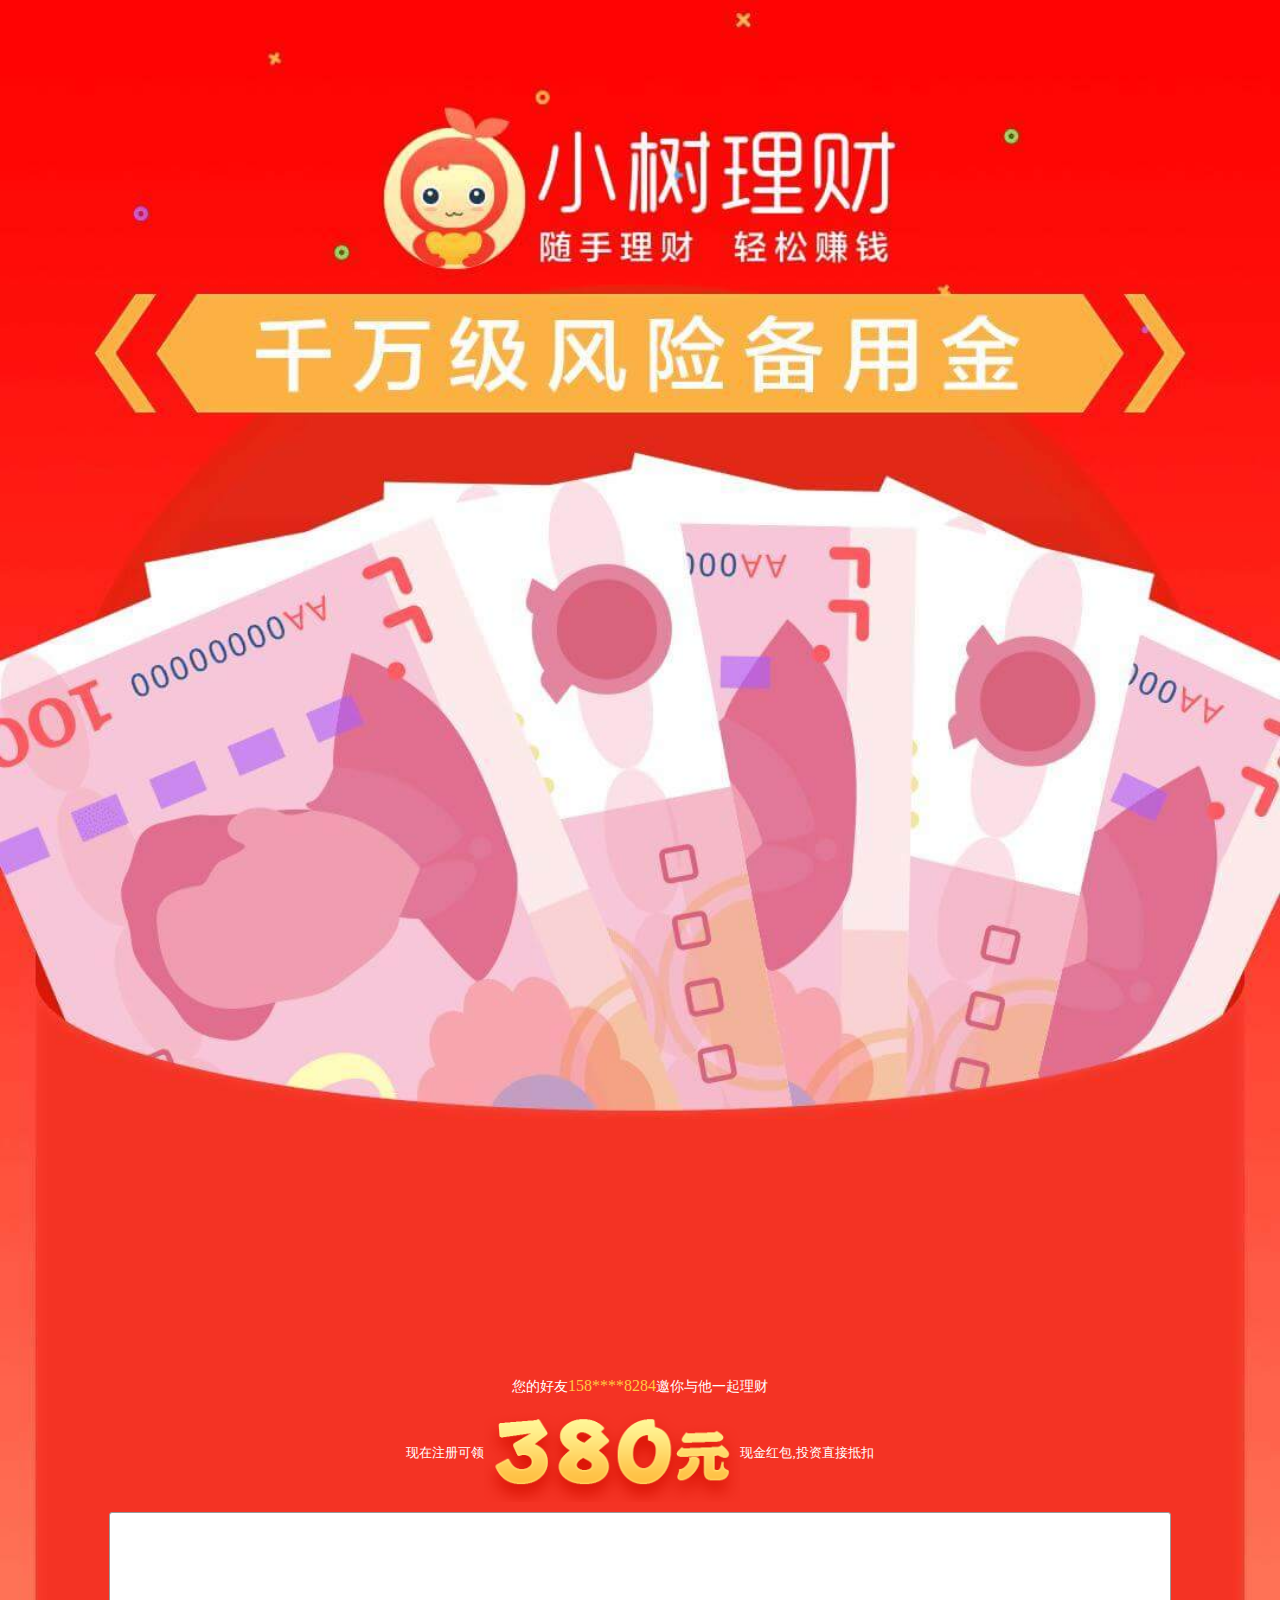
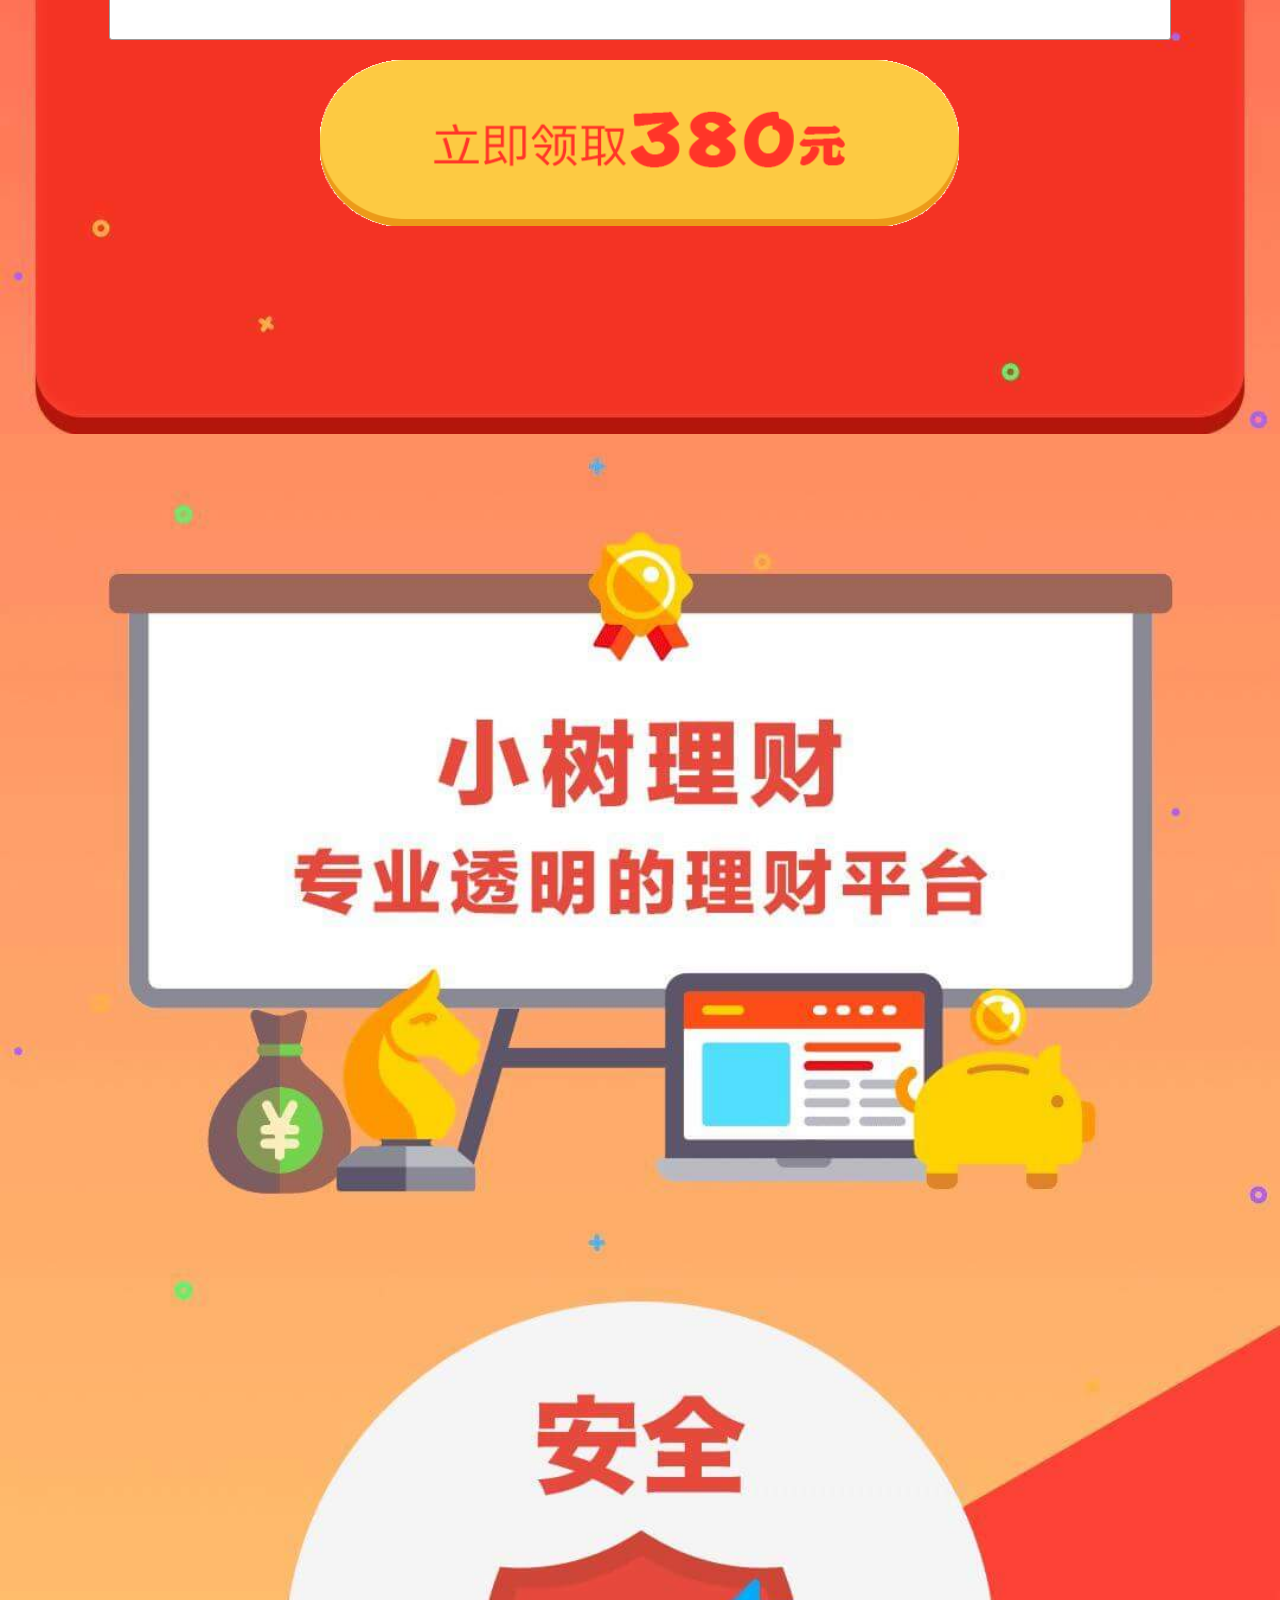
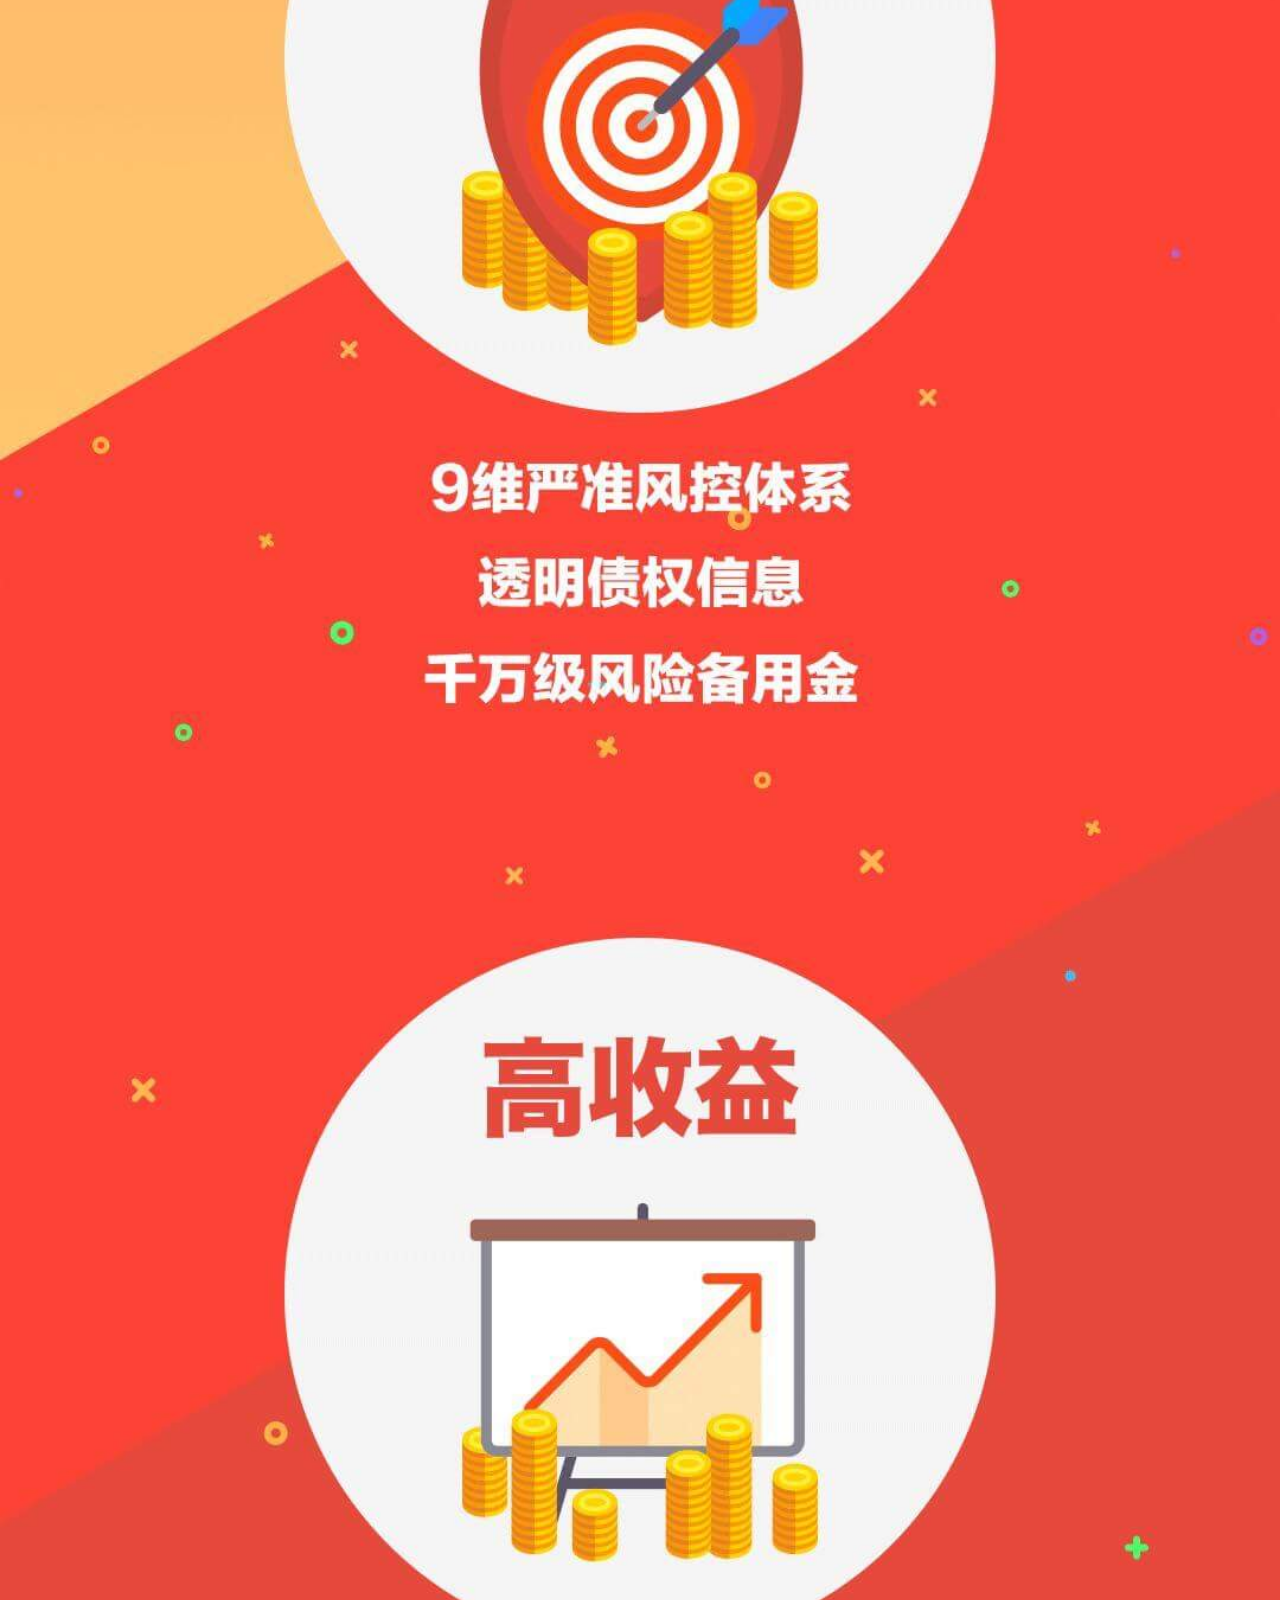
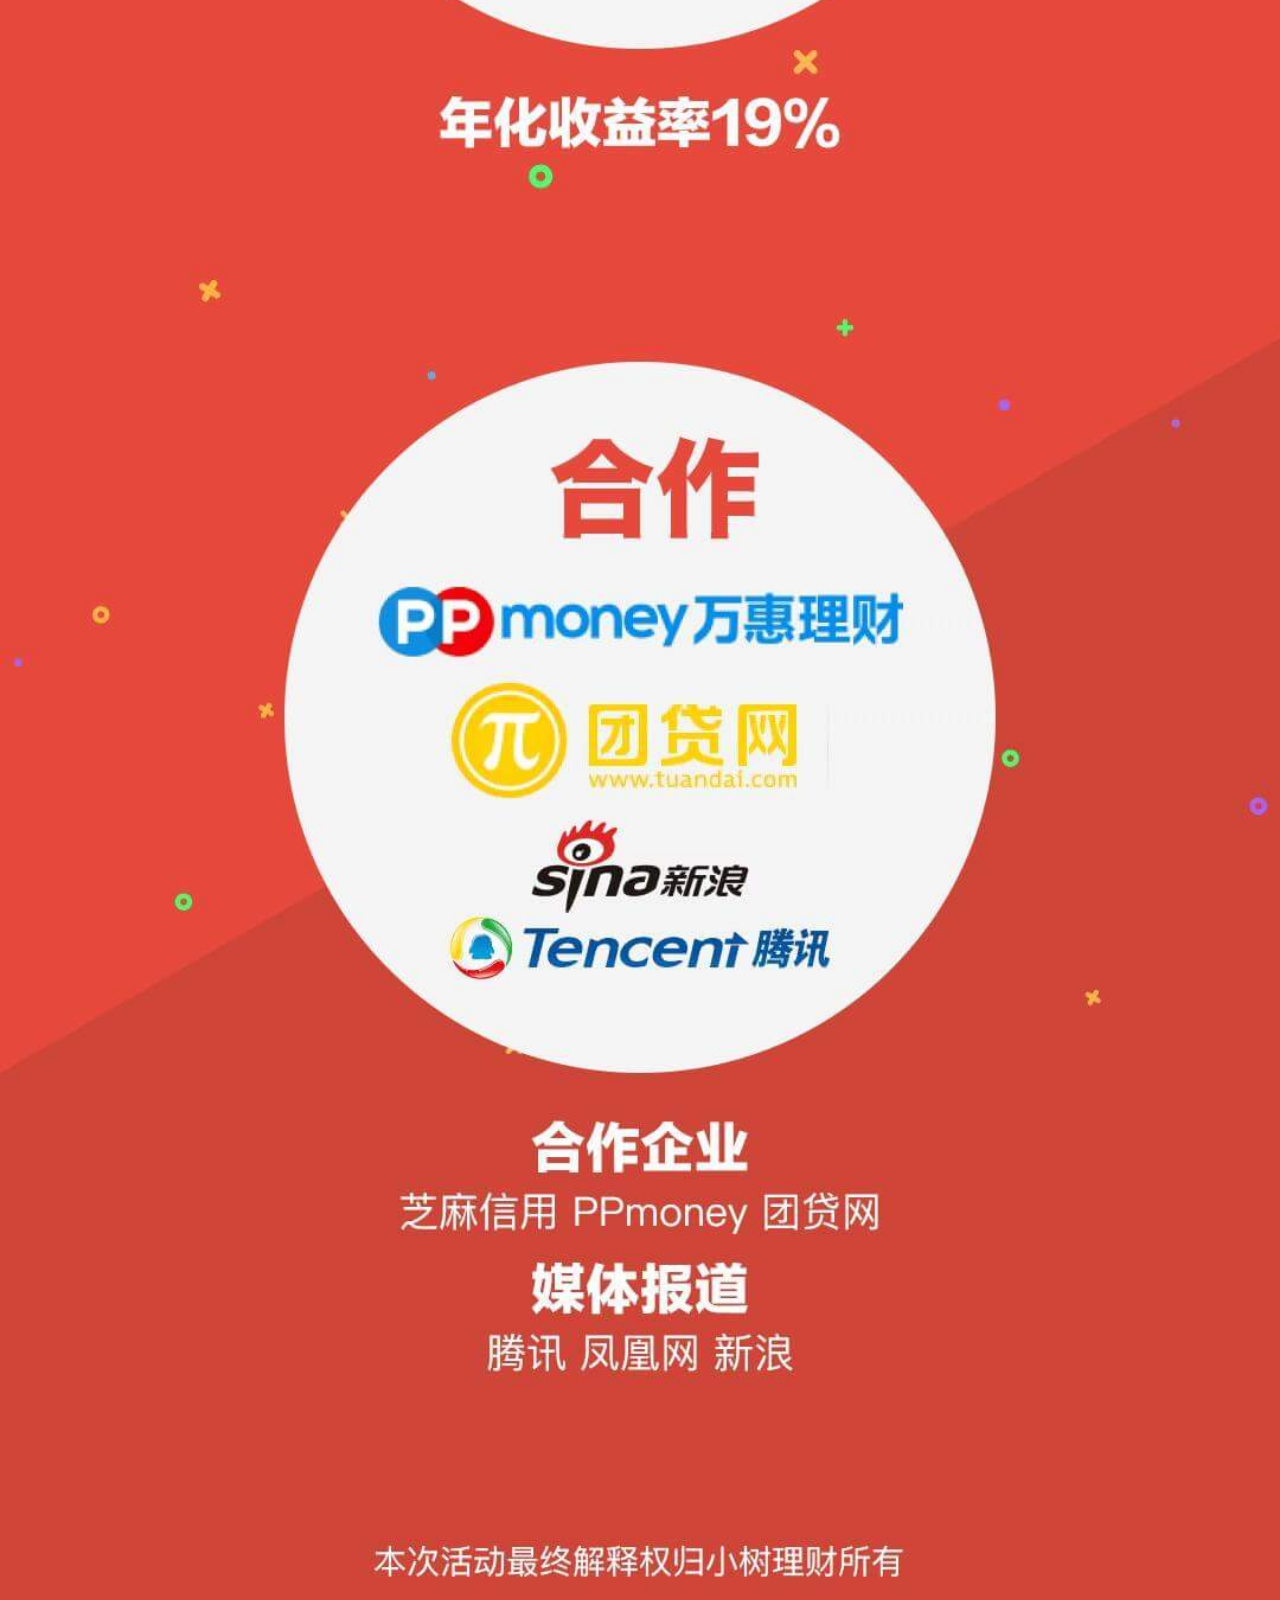
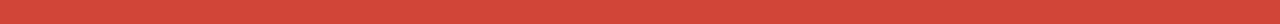
==== index.html @ b9566a75 "update" ====
<!DOCTYPE html>
<html>
<head>
	<meta charset="utf-8">
    <meta http-equiv="X-UA-Compatible" content="IE=edge,chrome=1">
    <meta name="viewport" content="width=device-width, initial-scale=1, maximum-scale=1, user-scalable=no">    
    <meta name="description" content="注册领红包，大学应当去嗨和远方，但是没钱，怎么办？">
    <meta name="author" content="www.xiaoshushidai.com">
    <link rel="shortcut icon" href="/favicon.ico" type="image/x-icon" />
    <meta name="apple-mobile-web-app-title" content="注册领红包，大学不止眼前的苟且-小树时代">
    <meta name="apple-mobile-web-app-capable" content="yes">
    <meta name="apple-touch-fullscreen" content="yes">
    <meta http-equiv="Cache-Control" content="no-siteapp">
    <meta name="format-detection" content="telephone=no">
    <meta name="format-detection" content="email=no">
    <meta http-equiv="X-UA-COMPATIBLE" content="IE=edge,chrome=1">
    <meta itemprop="name" content="注册领红包，大学不止眼前的苟且-小树时代">
    <meta itemprop="description" content="注册领红包">
    <title>注册领红包-小树时代</title>
    <!-- <link rel="stylesheet" href="./css/index.css"> -->
    <style>
    	html,body,input{margin:0;padding:0;}
    	a{text-decoration:none;}
    	.register-wrap{
    		position: relative;
    		width: 100%;
    	}
    	.register-wrap > img{
    		display: block;
    		width:100%;
    	}
    	.register-box{
    		position:absolute;
    		width:100%;
    		bottom:10%;
    		left: 0;
    		text-align: center;
    	}
    	.register-box > h3,h4{
    		font-weight: normal;
    		color:#fff;
    	}
    	.register-box > h3{
    		margin:10px auto;
    		
    		font-size:14px;
    		/*font-size: 5vw;*/
    	}
    	.register-box > h4{
    		margin:10px auto;
    		
    		font-size:13px;
    		/*font-size:1vw;*/
    	}
    	.register-box input{
    		height: 10vw;
    		width:83%;
    		padding-left:5px;
    		font-size: 14px;
    		border:1px solid #999;
    		border-radius:3px;
    		box-sizing: border-box;
    	}
    	.bottom > img{
    		display: block;
    		width: 100%;
    	}

    	.phone-number{
    		/*display:inline-block;*/
    		height: 10vw;
    		width:83%;
    		padding-left:5px;
    		font-size: 20px;
    		border:1px solid #999;
    		border-radius:3px;
    	}
    	.send-validcode-btn{
    		display: inline-block;
    		height: 13vw;
    		width: 50%;
    		margin-top: 20px;
    	}
    	.money{
    		width:20%;
    		vertical-align: middle;
    	}
    	.validcode-wrap{position: relative;display: inline-block;width: 83%;}
    	.validcode-wrap > input{display:inline-block; width: 100%;}
    	.validcode-input{position: relative;}
    	.remained-time{position: absolute;right:0;top:0;
    		height: 100%;
    		width:25vw;
    		line-height: 10vw;
    		background-color: #cc6666;
    		color:#fff;
    	}
    	.agree-checkbox{width: 15px !important;height: 15px !important;border-radius:5px;}
    	.agree-protocal-wrap{font-size:12px;}
        .success-pop{
            display: none;
            position: fixed;
            top:50%;
            left: 50%;
            margin-top:-90px;
            margin-left: -90px;
            height: 120px;
            width:180px;
            line-height: 120px;
            background-color:rgba(0,0,0,0.8);
            font-size: 14px;
            color:#fff;
            text-align: center;
            border-radius:5px;
        }
        .success-pop:before{
            content:'';
            position: fixed;
            display: block;
            top:-1000px;
            left:-500px;
            width: 1000px;
            height: 2200px;
            background-color:rgba(200,0,0,0);
        }
        .fadeIn{
            display: block;
            animation: fadeIn 0.5s forwards;
        }
        @keyframes fadeIn{
            from{opacity: 0;transform: scale(0.2);}
            20%{transform: scale(1.02);}
            to{opacity: 1;transform: scale(1);}
        }

    	.hide{display: none;}
    	.inline-block{display: inline-block;}
    	.fr{float: right;}
    	.fl{float:left;}
    	.vm{vertical-align: middle;}
    </style>
</head>
<body>
	<div class="wrap">
		<div class="register-wrap">
			<img src="./images/up_bg.jpg">
			<div class="register-box" id="step-one">
				<h3>您的好友<span style="font-size:16px;/*font-size:20%;*/color:#fdca42;">158****8284</span>邀你与他一起理财</h3>
				<h4>现在注册可领<img class="money" src="./images/qian.png">现金红包,投资直接抵扣</h4>
				<input class="phone-number" id="phone-number" onkeyup="this.value=this.value.replace(/\D/g,'')" id="phone-number" value=""></input><br>
				<img src="./images/but.png" class="send-validcode-btn" id="send-validcode-btn"/>
			</div>
			<div class="register-box hide" id="step-two" style="bottom:2%;">
				<h3>您的好友<span style="font-size:16px;/*font-size:20%;*/color:#fdca42;">158****8284</span>邀你与他一起理财</h3>
				<h4>现在注册可领<img class="money" src="./images/qian.png">现金红包,投资直接抵扣</h4>
				<div class="">
					<div class="validcode-wrap">
						<input class="validcode-input" id="validcode-input" placeholder="请输入验证码"></input>
						<div class="remained-time" id="remained-time-wrap"><span id="remained-time" style="font-size: 14px;">60</span></div>
					</div>
					<input class="password-set-input" id="pw-input" type="password" placeholder="请设置登录密码" style="margin-top:5px;"></input>
					<div class="inline-block" style="margin-top:0px;font-size:12px;width:83%;line-height: 30px; color:#fff;">
						<div class="agree-protocal-wrap fl">
							<input class="agree-checkbox vm" id="agree-checkbox" checked="checked" type="checkbox"></input>
							<span class="agree-text vm">同意 <a style="color:#fff;" href="">《注册协议》</a></span>
						</div>
						<div class="fr" id="alter-phone-btn" style="cursor:pointer;">修改手机号</div>
					</div>
				</div>
				<img src="./images/but.png" style="margin-top: 6px;" class="send-validcode-btn" id="register-btn"/>
			</div>
		</div>
		<div class="bottom">
			<img src="./images/down_bg.jpg">
		</div>
        <div class="success-pop" id="success-pop">恭喜你已注册成功！</div>
	</div>
	<script type="text/javascript" src="./js/common.js"></script>
	<script>
    //获取DOM节点
	var send_validcode_btn = document.getElementById('send-validcode-btn'),
        register_btn = document.getElementById('register-btn'),
        alter_phone_btn = document.getElementById('alter-phone-btn'),
        step_one = document.getElementById('step-one'),
        step_two = document.getElementById('step-two'),
        remained_time_wrap = document.getElementById('remained-time-wrap'),
        remained_time = document.getElementById('remained-time'),
        success_pop = document.getElementById('success-pop');

    var phone_input = document.getElementById('phone-number'),
        validcode_input = document.getElementById('validcode-input'),
        pw_input = document.getElementById('pw-input'),
        agree_checkbox = document.getElementById('agree-checkbox');;

    var phone,validcode,password;

    //倒计时初始时间
    var REAMINED_TIME = 60;

    var valideCodeTimer = null;

    var dialog = new Dialog();
	//发送验证码
	send_validcode_btn.onclick = function(){
		//发送验证码
        phone = phone_input.value;
        //alert(phone);
        if(!/^(13[0-9]|14[0-9]|15[0-9]|18[0-9])\d{8}$/i.test(phone)){
            dialog.error('手机号码错误！');
            return false;
        }
        sendValidCode(function(ret){
            if(rets){

            }else{
                
            }
        });
        removeClass(step_two,'hide');
        addClass(step_one,'hide');
        valideCodeTimer = new ValidCodeTimer();
	}
    //修改手机号码
    alter_phone_btn.onclick = function(){
        addClass(step_two,'hide');
        removeClass(step_one,'hide');
        valideCodeTimer.stop();
    }
    //注册
    register_btn.onclick = function(){
        var password = pw_input.value,
            validcode = validcode_input.value;

        if(validcode.length < 4){
            dialog.error('请输入验证码！',2000);
            return false;
        }
        if(password.length < 6){
            dialog.error('密码少于6位！',2000);
            return false;
        }
        ajax({
            url: ".php",              //请求地址
            type: "POST",                       //请求方式
            data: {'code': '0000','pw':'qwer' },        //请求参数
            dataType: "json",
            success: function (response, xml) {
                // 此处放成功后执行的代码
            },
            fail: function (status) {
                // 此处放失败后执行的代码
            }
        });

        //alert(agree_checkbox.checked);
        if(!agree_checkbox.checked){
            //agree_checkbox.checked =false;
            dialog.error('请同意《注册协议》');
            return false;
        }

        dialog.tips('恭喜您已注册成功！');
        // addClass(success_pop,'fadeIn');
        // setTimeout(function(){
        //     removeClass(success_pop,'fadeIn');
        // },1000);
    }
    remained_time_wrap.onclick = function(){
        if(!valideCodeTimer.isRunning){
            //发送验证码
            sendValidCode(function(ret){
                if(rets){

                }else{

                }
            });
            valideCodeTimer.start();
        }
        
    }
    success_pop.onclick = function(){
        //addClass(this,'hide');
        removeClass(this,'fadeIn');
    }
    //发送验证码
    function sendValidCode(callback){
        ajax({
            url: ".php",              //请求地址
            type: "POST",                       //请求方式
            data: {'phone': '13083951289' },        //请求参数
            dataType: "json",
            success: function (response, xml) {
                // 此处放成功后执行的代码
                callback(1);
            },
            fail: function (status) {
                // 此处放失败后执行的代码
                callback(0);
            }
        });
    }
    function ValidCodeTimer(){
        this.start();
    }
    ValidCodeTimer.prototype.time = REAMINED_TIME;
    ValidCodeTimer.prototype.isRunning = false;
    ValidCodeTimer.prototype.interval = null;
    ValidCodeTimer.prototype.init = function(){
        this.time = REAMINED_TIME;
    }
    ValidCodeTimer.prototype.start = function(){
        var self = this;
        self.init();
        self.isRunning = true;
        this.interval = setInterval(function(){
            self.time--;
            remained_time.innerText = self.time;
            if(self.time <= 0){
                self.stop();
                remained_time.innerText = '重新获取';
            }
        },1000);
    }   
    ValidCodeTimer.prototype.stop = function(){
        if(this.interval){
            clearInterval(this.interval);
        }
        this.isRunning = false;
        remained_time.innerText = this.time+'';
    } 

    function Dialog(){
    }
    Dialog.prototype.DOM = success_pop;
    Dialog.prototype.timeout = null;
    Dialog.prototype.show = function(content, showTime){
        var self = this;
        var showTime = showTime || 1000;
        removeClass(self.DOM,'fadeIn');
        if(this.timeout)clearTimeout(this.timeout);
        addClass(this.DOM,'fadeIn');
        self.DOM.innerText = content || 'dialog';
        
        this.timeout = setTimeout(function(){
            removeClass(self.DOM,'fadeIn');
        },showTime);
    }
    Dialog.prototype.tips = function(content, showTime){
        this.DOM.style.color = '#fff';
        this.show(content,showTime);
    }
    Dialog.prototype.error = function(content, showTime){
        this.DOM.style.color = 'red';
        this.show(content,showTime || 2000);
    }

	</script>
<!-- google统计 -->
<script>
// (function(i,s,o,g,r,a,m){i['GoogleAnalyticsObject']=r;i[r]=i[r]||function(){
//     (i[r].q=i[r].q||[]).push(arguments)},i[r].l=1*new Date();a=s.createElement(o),
//   m=s.getElementsByTagName(o)[0];a.async=1;a.src=g;m.parentNode.insertBefore(a,m)
// })(window,document,'script','//www.google-analytics.com/analytics.js','ga');

// ga('create', 'UA-74181879-1', 'auto');
// ga('send', 'pageview');
</script>
<!--百度统计-->
<script>
// var _hmt = _hmt || [];
// (function() {
//   var hm = document.createElement("script");
//   hm.src = "//hm.baidu.com/hm.js?8a02c7a16286e12c0e9b2a4b6987e44b";
//   var s = document.getElementsByTagName("script")[0];
//   s.parentNode.insertBefore(hm, s);
// })();
</script>
</body>
</html
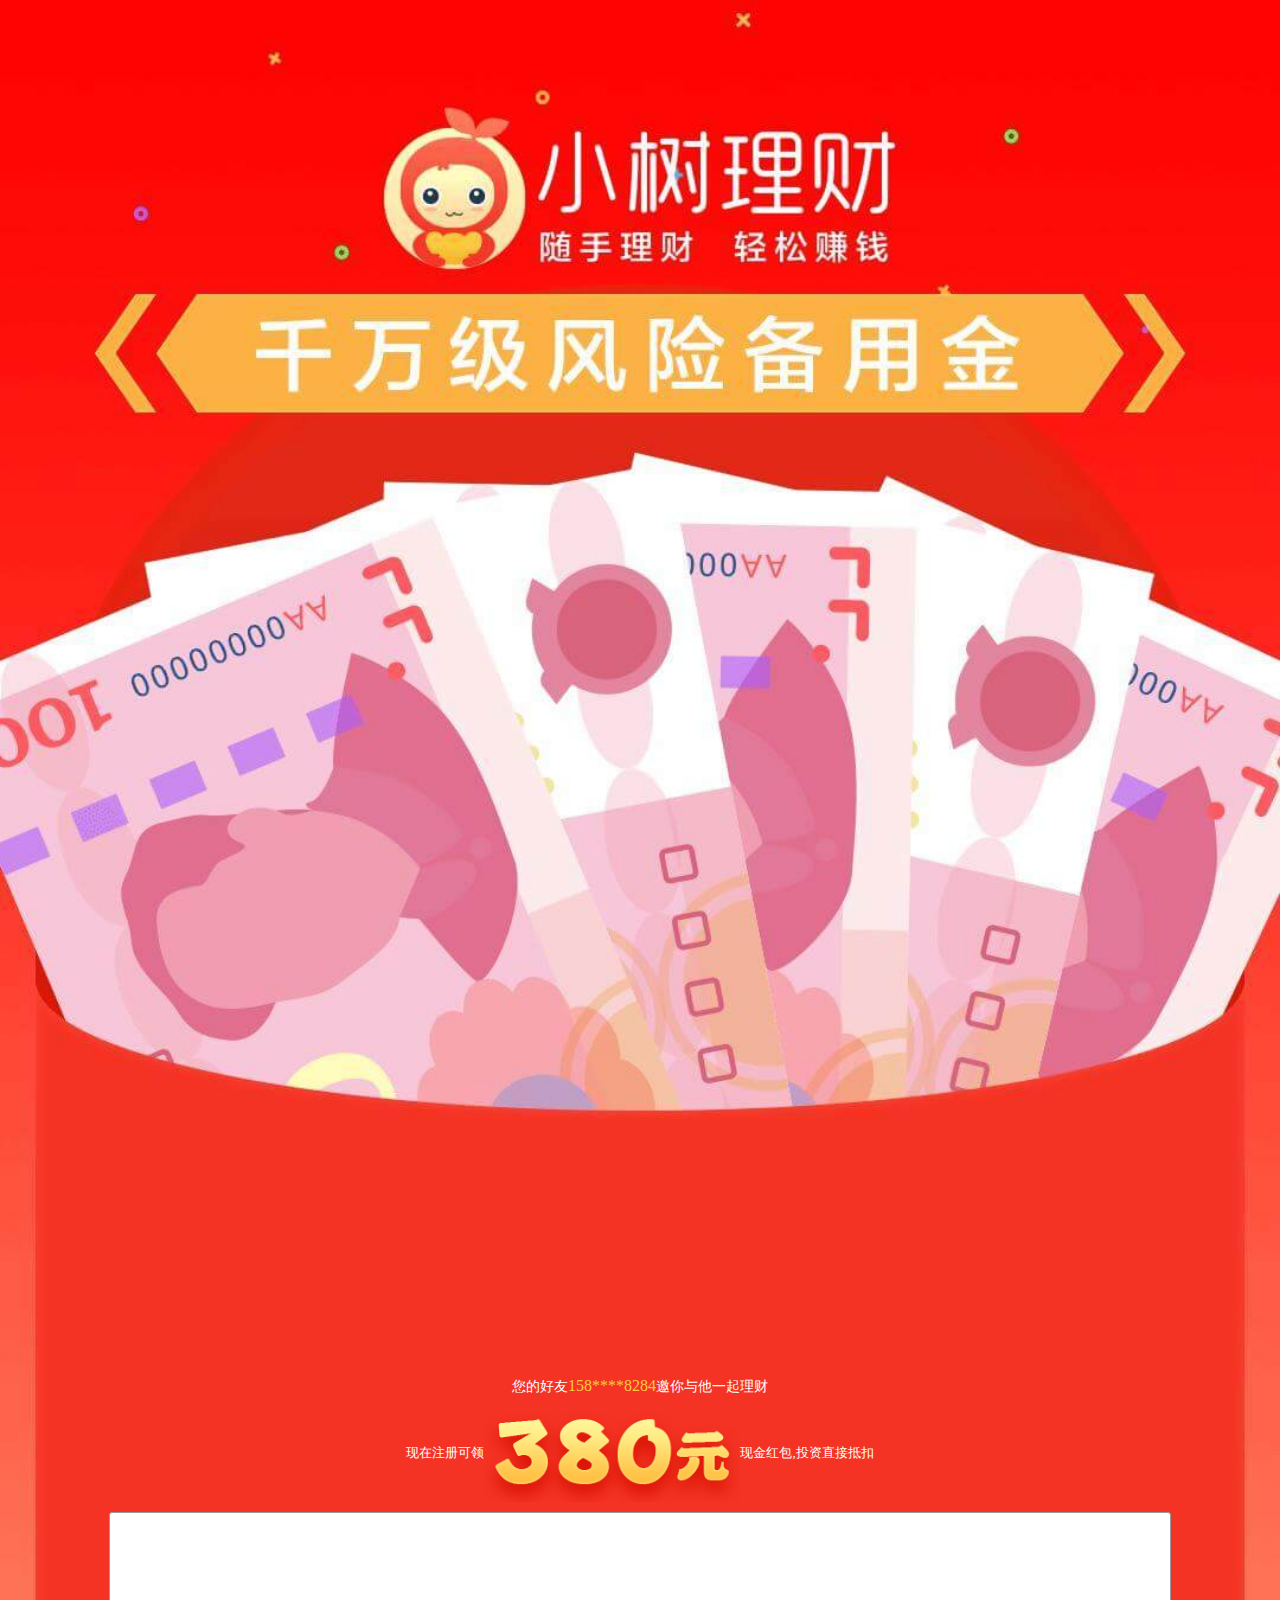
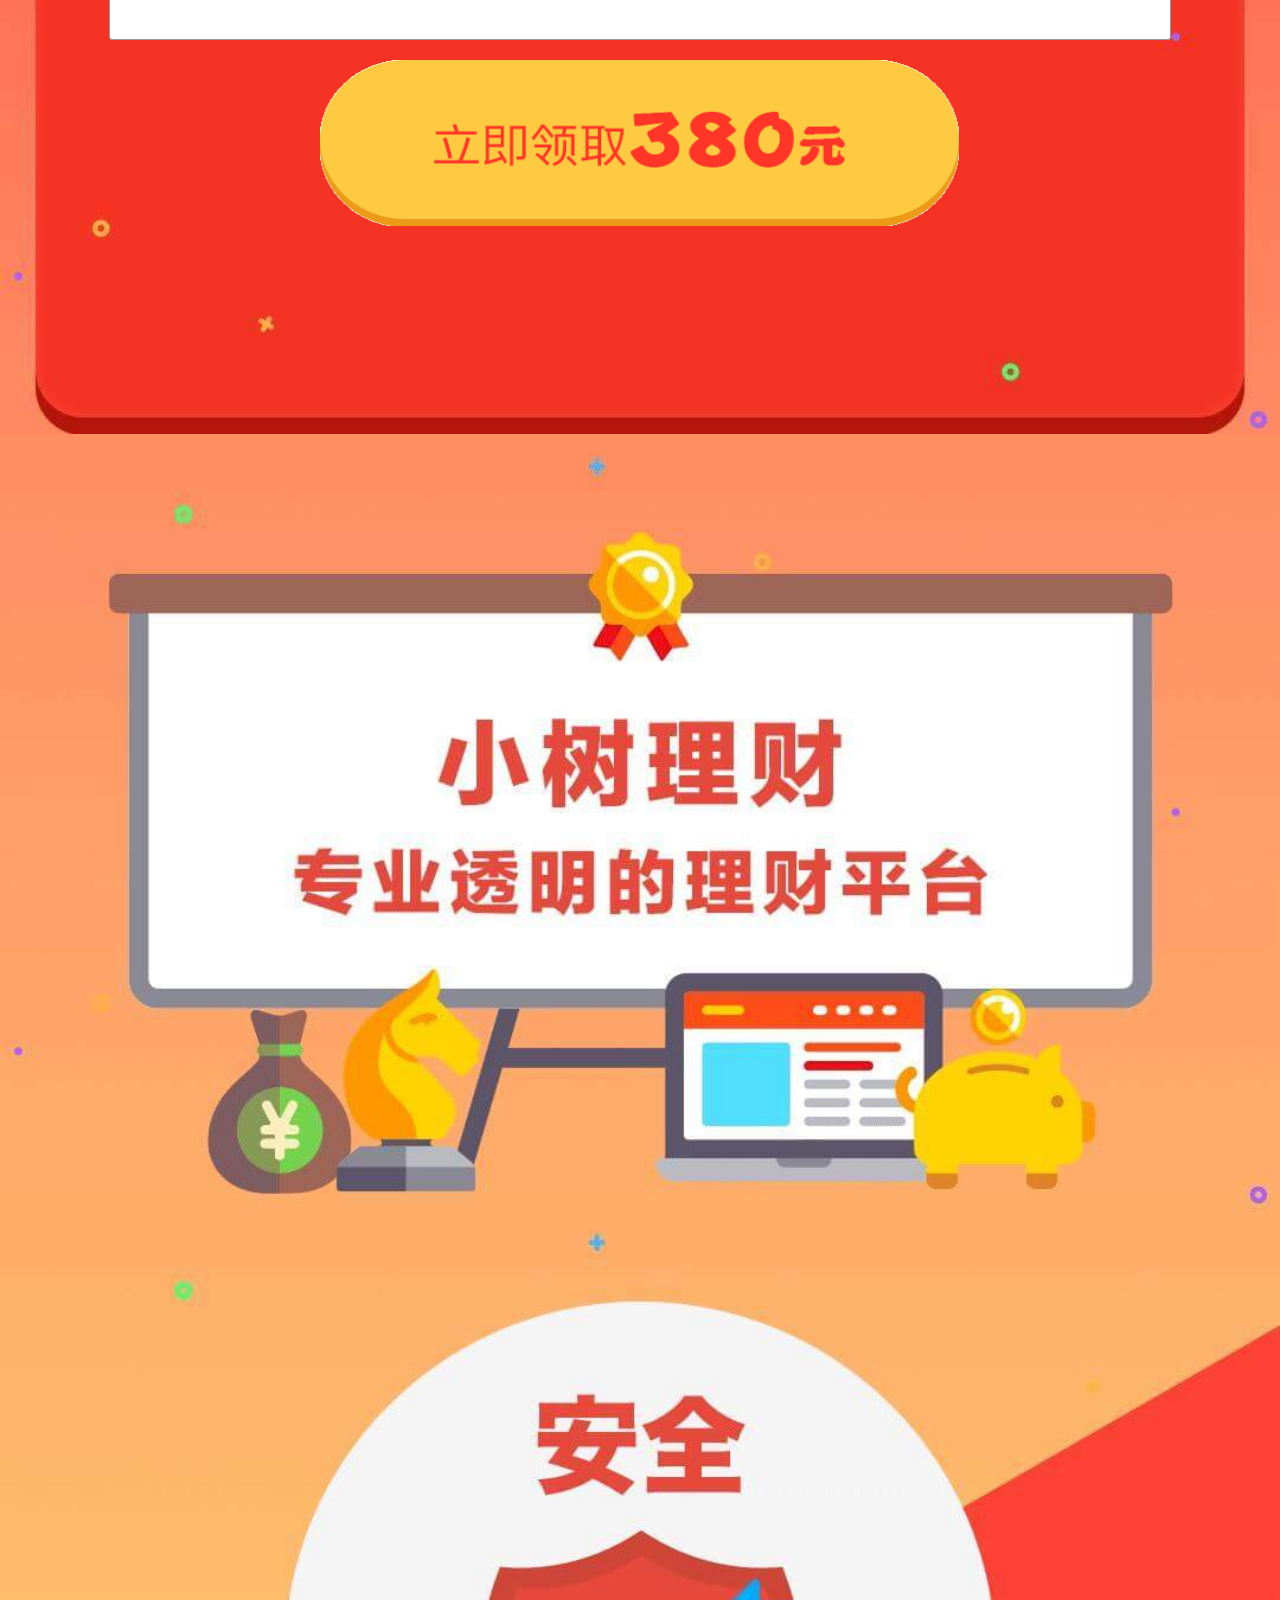
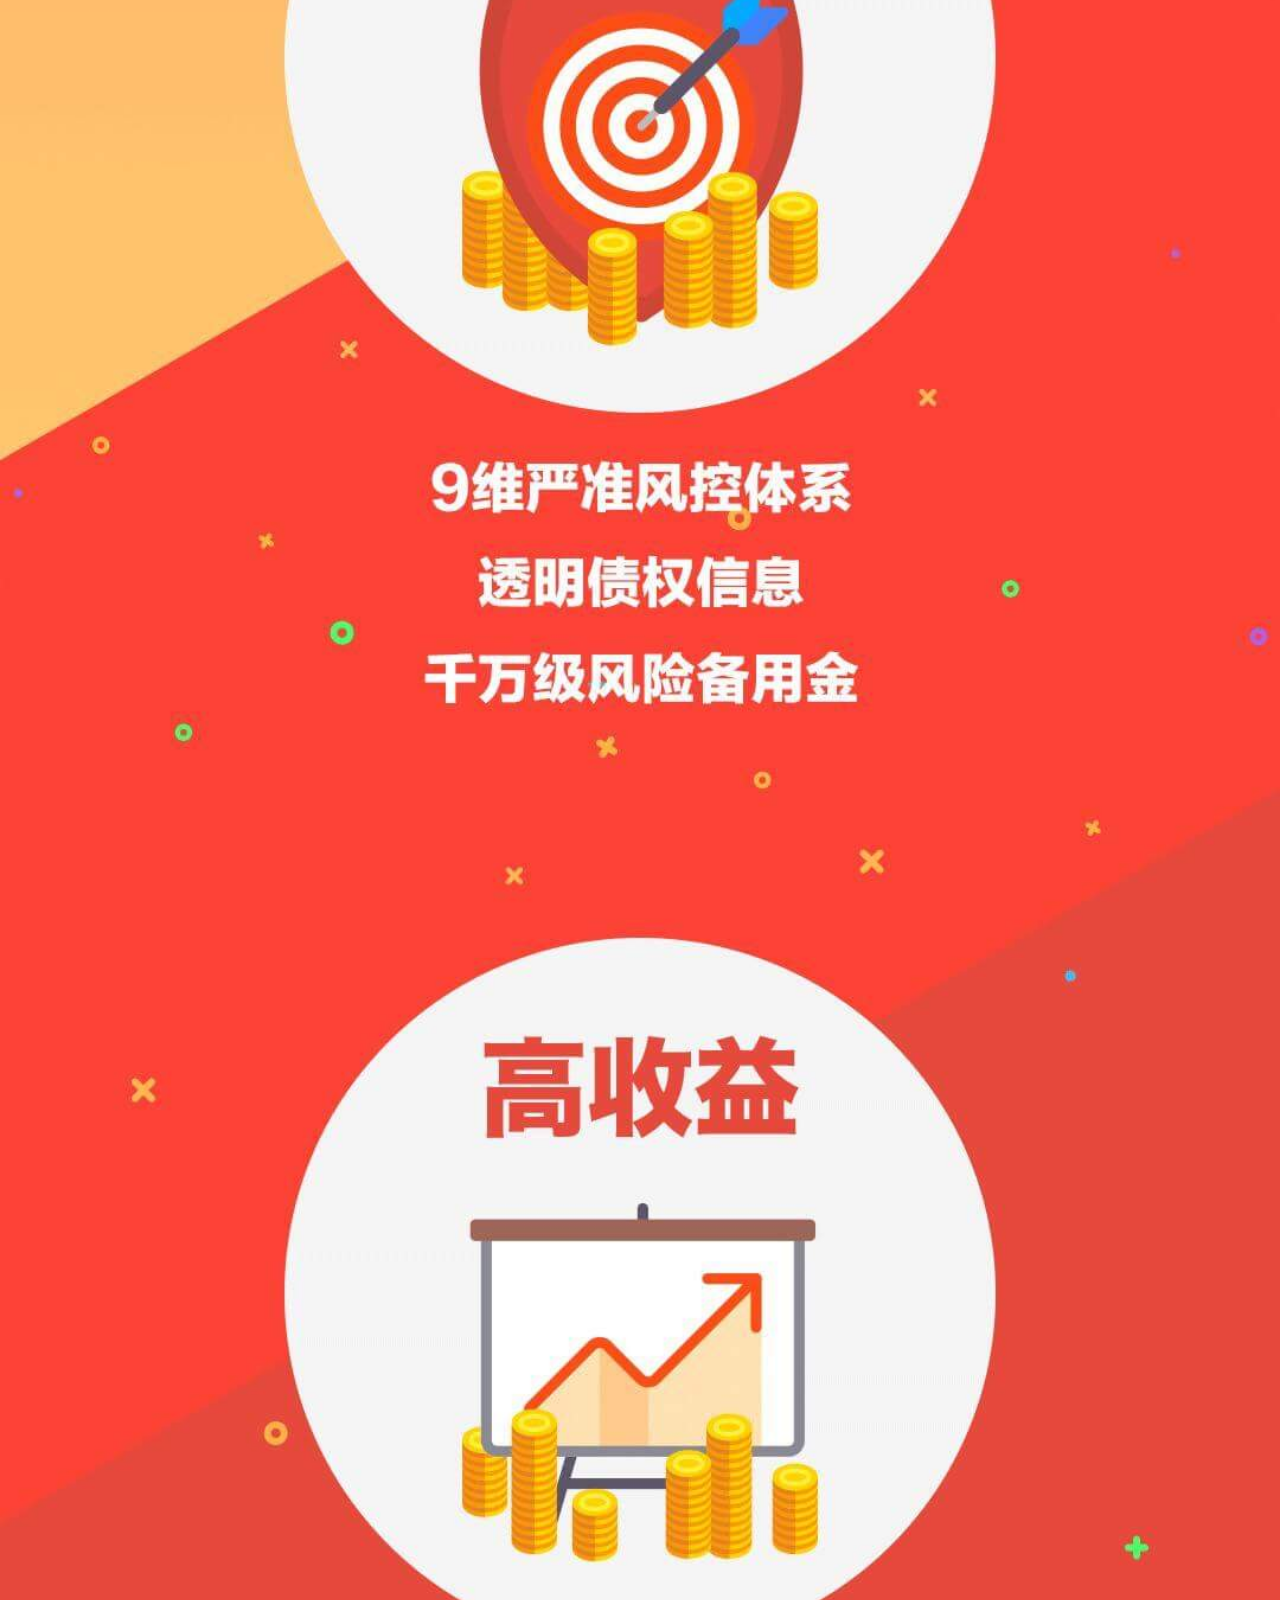
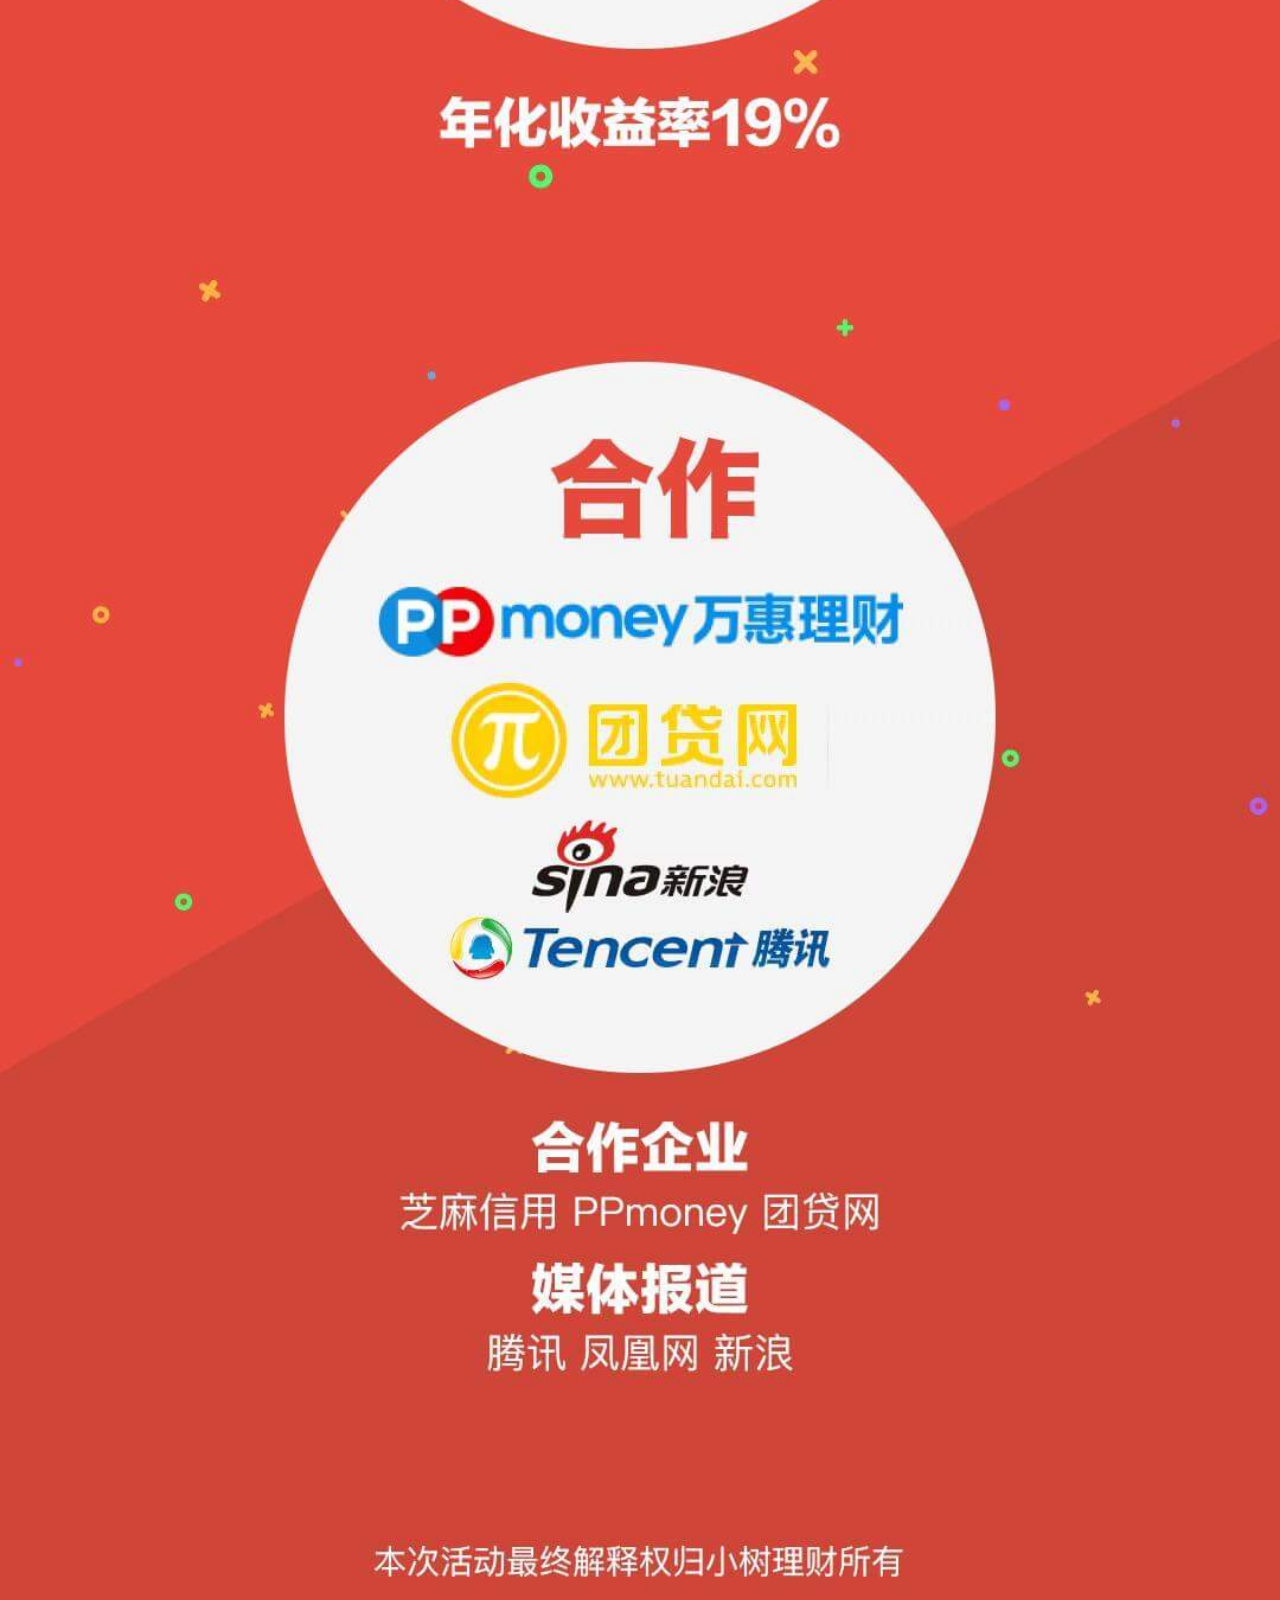
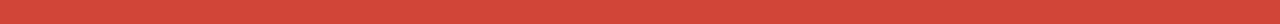
==== commit 4f48b1a0: "update" ====
--- a/index.html
+++ b/index.html
@@ -17,133 +17,20 @@
     <meta itemprop="name" content="注册领红包，大学不止眼前的苟且-小树时代">
     <meta itemprop="description" content="注册领红包">
     <title>注册领红包-小树时代</title>
-    <!-- <link rel="stylesheet" href="./css/index.css"> -->
-    <style>
-    	html,body,input{margin:0;padding:0;}
-    	a{text-decoration:none;}
-    	.register-wrap{
-    		position: relative;
-    		width: 100%;
-    	}
-    	.register-wrap > img{
-    		display: block;
-    		width:100%;
-    	}
-    	.register-box{
-    		position:absolute;
-    		width:100%;
-    		bottom:10%;
-    		left: 0;
-    		text-align: center;
-    	}
-    	.register-box > h3,h4{
-    		font-weight: normal;
-    		color:#fff;
-    	}
-    	.register-box > h3{
-    		margin:10px auto;
-    		
-    		font-size:14px;
-    		/*font-size: 5vw;*/
-    	}
-    	.register-box > h4{
-    		margin:10px auto;
-    		
-    		font-size:13px;
-    		/*font-size:1vw;*/
-    	}
-    	.register-box input{
-    		height: 10vw;
-    		width:83%;
-    		padding-left:5px;
-    		font-size: 14px;
-    		border:1px solid #999;
-    		border-radius:3px;
-    		box-sizing: border-box;
-    	}
-    	.bottom > img{
-    		display: block;
-    		width: 100%;
-    	}
-
-    	.phone-number{
-    		/*display:inline-block;*/
-    		height: 10vw;
-    		width:83%;
-    		padding-left:5px;
-    		font-size: 20px;
-    		border:1px solid #999;
-    		border-radius:3px;
-    	}
-    	.send-validcode-btn{
-    		display: inline-block;
-    		height: 13vw;
-    		width: 50%;
-    		margin-top: 20px;
-    	}
-    	.money{
-    		width:20%;
-    		vertical-align: middle;
-    	}
-    	.validcode-wrap{position: relative;display: inline-block;width: 83%;}
-    	.validcode-wrap > input{display:inline-block; width: 100%;}
-    	.validcode-input{position: relative;}
-    	.remained-time{position: absolute;right:0;top:0;
-    		height: 100%;
-    		width:25vw;
-    		line-height: 10vw;
-    		background-color: #cc6666;
-    		color:#fff;
-    	}
-    	.agree-checkbox{width: 15px !important;height: 15px !important;border-radius:5px;}
-    	.agree-protocal-wrap{font-size:12px;}
-        .success-pop{
-            display: none;
-            position: fixed;
-            top:50%;
-            left: 50%;
-            margin-top:-90px;
-            margin-left: -90px;
-            height: 120px;
-            width:180px;
-            line-height: 120px;
-            background-color:rgba(0,0,0,0.8);
-            font-size: 14px;
-            color:#fff;
-            text-align: center;
-            border-radius:5px;
-        }
-        .success-pop:before{
-            content:'';
-            position: fixed;
-            display: block;
-            top:-1000px;
-            left:-500px;
-            width: 1000px;
-            height: 2200px;
-            background-color:rgba(200,0,0,0);
-        }
-        .fadeIn{
-            display: block;
-            animation: fadeIn 0.5s forwards;
-        }
-        @keyframes fadeIn{
-            from{opacity: 0;transform: scale(0.2);}
-            20%{transform: scale(1.02);}
-            to{opacity: 1;transform: scale(1);}
-        }
-
-    	.hide{display: none;}
-    	.inline-block{display: inline-block;}
-    	.fr{float: right;}
-    	.fl{float:left;}
-    	.vm{vertical-align: middle;}
-    </style>
+    <link rel="stylesheet" href="./css/index.css">
+    <script>
+    	function imageLoad(index){
+		    //console.log('image load: ' + index);
+		    var item = document.querySelectorAll('#down-bg')[0];
+		    item.setAttribute("src",item.getAttribute("data-src"));
+		    item.removeAttribute("data-src");
+		}
+    </script>
 </head>
 <body>
 	<div class="wrap">
 		<div class="register-wrap">
-			<img src="./images/up_bg.jpg">
+			<img src="./images/up_bg.jpg" onload="imageLoad(1);">
 			<div class="register-box" id="step-one">
 				<h3>您的好友<span style="font-size:16px;/*font-size:20%;*/color:#fdca42;">158****8284</span>邀你与他一起理财</h3>
 				<h4>现在注册可领<img class="money" src="./images/qian.png">现金红包,投资直接抵扣</h4>
@@ -171,191 +58,12 @@
 			</div>
 		</div>
 		<div class="bottom">
-			<img src="./images/down_bg.jpg">
+			<img id="down-bg" data-src="./images/down_bg.jpg" src="" _onload="imageLoad(2);">
 		</div>
         <div class="success-pop" id="success-pop">恭喜你已注册成功！</div>
 	</div>
 	<script type="text/javascript" src="./js/common.js"></script>
-	<script>
-    //获取DOM节点
-	var send_validcode_btn = document.getElementById('send-validcode-btn'),
-        register_btn = document.getElementById('register-btn'),
-        alter_phone_btn = document.getElementById('alter-phone-btn'),
-        step_one = document.getElementById('step-one'),
-        step_two = document.getElementById('step-two'),
-        remained_time_wrap = document.getElementById('remained-time-wrap'),
-        remained_time = document.getElementById('remained-time'),
-        success_pop = document.getElementById('success-pop');
-
-    var phone_input = document.getElementById('phone-number'),
-        validcode_input = document.getElementById('validcode-input'),
-        pw_input = document.getElementById('pw-input'),
-        agree_checkbox = document.getElementById('agree-checkbox');;
-
-    var phone,validcode,password;
-
-    //倒计时初始时间
-    var REAMINED_TIME = 60;
-
-    var valideCodeTimer = null;
-
-    var dialog = new Dialog();
-	//发送验证码
-	send_validcode_btn.onclick = function(){
-		//发送验证码
-        phone = phone_input.value;
-        //alert(phone);
-        if(!/^(13[0-9]|14[0-9]|15[0-9]|18[0-9])\d{8}$/i.test(phone)){
-            dialog.error('手机号码错误！');
-            return false;
-        }
-        sendValidCode(function(ret){
-            if(rets){
-
-            }else{
-                
-            }
-        });
-        removeClass(step_two,'hide');
-        addClass(step_one,'hide');
-        valideCodeTimer = new ValidCodeTimer();
-	}
-    //修改手机号码
-    alter_phone_btn.onclick = function(){
-        addClass(step_two,'hide');
-        removeClass(step_one,'hide');
-        valideCodeTimer.stop();
-    }
-    //注册
-    register_btn.onclick = function(){
-        var password = pw_input.value,
-            validcode = validcode_input.value;
-
-        if(validcode.length < 4){
-            dialog.error('请输入验证码！',2000);
-            return false;
-        }
-        if(password.length < 6){
-            dialog.error('密码少于6位！',2000);
-            return false;
-        }
-        ajax({
-            url: ".php",              //请求地址
-            type: "POST",                       //请求方式
-            data: {'code': '0000','pw':'qwer' },        //请求参数
-            dataType: "json",
-            success: function (response, xml) {
-                // 此处放成功后执行的代码
-            },
-            fail: function (status) {
-                // 此处放失败后执行的代码
-            }
-        });
-
-        //alert(agree_checkbox.checked);
-        if(!agree_checkbox.checked){
-            //agree_checkbox.checked =false;
-            dialog.error('请同意《注册协议》');
-            return false;
-        }
-
-        dialog.tips('恭喜您已注册成功！');
-        // addClass(success_pop,'fadeIn');
-        // setTimeout(function(){
-        //     removeClass(success_pop,'fadeIn');
-        // },1000);
-    }
-    remained_time_wrap.onclick = function(){
-        if(!valideCodeTimer.isRunning){
-            //发送验证码
-            sendValidCode(function(ret){
-                if(rets){
-
-                }else{
-
-                }
-            });
-            valideCodeTimer.start();
-        }
-        
-    }
-    success_pop.onclick = function(){
-        //addClass(this,'hide');
-        removeClass(this,'fadeIn');
-    }
-    //发送验证码
-    function sendValidCode(callback){
-        ajax({
-            url: ".php",              //请求地址
-            type: "POST",                       //请求方式
-            data: {'phone': '13083951289' },        //请求参数
-            dataType: "json",
-            success: function (response, xml) {
-                // 此处放成功后执行的代码
-                callback(1);
-            },
-            fail: function (status) {
-                // 此处放失败后执行的代码
-                callback(0);
-            }
-        });
-    }
-    function ValidCodeTimer(){
-        this.start();
-    }
-    ValidCodeTimer.prototype.time = REAMINED_TIME;
-    ValidCodeTimer.prototype.isRunning = false;
-    ValidCodeTimer.prototype.interval = null;
-    ValidCodeTimer.prototype.init = function(){
-        this.time = REAMINED_TIME;
-    }
-    ValidCodeTimer.prototype.start = function(){
-        var self = this;
-        self.init();
-        self.isRunning = true;
-        this.interval = setInterval(function(){
-            self.time--;
-            remained_time.innerText = self.time;
-            if(self.time <= 0){
-                self.stop();
-                remained_time.innerText = '重新获取';
-            }
-        },1000);
-    }   
-    ValidCodeTimer.prototype.stop = function(){
-        if(this.interval){
-            clearInterval(this.interval);
-        }
-        this.isRunning = false;
-        remained_time.innerText = this.time+'';
-    } 
-
-    function Dialog(){
-    }
-    Dialog.prototype.DOM = success_pop;
-    Dialog.prototype.timeout = null;
-    Dialog.prototype.show = function(content, showTime){
-        var self = this;
-        var showTime = showTime || 1000;
-        removeClass(self.DOM,'fadeIn');
-        if(this.timeout)clearTimeout(this.timeout);
-        addClass(this.DOM,'fadeIn');
-        self.DOM.innerText = content || 'dialog';
-        
-        this.timeout = setTimeout(function(){
-            removeClass(self.DOM,'fadeIn');
-        },showTime);
-    }
-    Dialog.prototype.tips = function(content, showTime){
-        this.DOM.style.color = '#fff';
-        this.show(content,showTime);
-    }
-    Dialog.prototype.error = function(content, showTime){
-        this.DOM.style.color = 'red';
-        this.show(content,showTime || 2000);
-    }
-
-	</script>
+    <script type="text/javascript" src="./js/index.js?20090289093"></script>
 <!-- google统计 -->
 <script>
 // (function(i,s,o,g,r,a,m){i['GoogleAnalyticsObject']=r;i[r]=i[r]||function(){
--- a/css/index.css
+++ b/css/index.css
@@ -0,0 +1,121 @@
+html,body,input{margin:0;padding:0;}
+a{text-decoration:none;}
+.register-wrap{
+	position: relative;
+	width: 100%;
+}
+.register-wrap > img{
+	display: block;
+	width:100%;
+}
+.register-box{
+	position:absolute;
+	width:100%;
+	bottom:10%;
+	left: 0;
+	text-align: center;
+}
+.register-box > h3,h4{
+	font-weight: normal;
+	color:#fff;
+}
+.register-box > h3{
+	margin:10px auto;
+	
+	font-size:14px;
+	/*font-size: 5vw;*/
+}
+.register-box > h4{
+	margin:10px auto;
+	font-size:13px;
+	/*font-size:1vw;*/
+}
+.register-box input{
+    height:35px;
+	height: 10vw;
+	width:83%;
+	padding-left:5px;
+	font-size: 14px;
+	border:1px solid #999;
+	border-radius:3px;
+	box-sizing: border-box;
+}
+.bottom > img{
+	display: block;
+	width: 100%;
+}
+
+.phone-number{
+	/*display:inline-block;*/
+	height: 10vw;
+	width:83%;
+	padding-left:5px;
+	font-size: 20px;
+	border:1px solid #999;
+	border-radius:3px;
+}
+.send-validcode-btn{
+	display: inline-block;
+	height: 13vw;
+	width: 50%;
+	margin-top: 20px;
+}
+.money{
+	width:20%;
+	vertical-align: middle;
+}
+.validcode-wrap{position: relative;display: inline-block;width: 83%;}
+.validcode-wrap > input{display:inline-block; width: 100%;}
+.validcode-input{position: relative;}
+.remained-time{position: absolute;right:0;top:0;
+	height: 100%;
+    width:90px;
+	width:25vw;
+    line-height: 35px;
+	line-height: 10vw;
+	background-color: #cc6666;
+	color:#fff;
+}
+.agree-checkbox{width: 15px !important;height: 15px !important;border-radius:5px;}
+.agree-protocal-wrap{font-size:12px;}
+.success-pop{
+    display: none;
+    position: fixed;
+    top:50%;
+    left: 50%;
+    margin-top:-90px;
+    margin-left: -90px;
+    height: 120px;
+    width:180px;
+    line-height: 120px;
+    background-color:rgba(0,0,0,0.8);
+    font-size: 14px;
+    color:#fff;
+    text-align: center;
+    border-radius:5px;
+}
+.success-pop:before{
+    content:'';
+    position: fixed;
+    display: block;
+    top:-1000px;
+    left:-500px;
+    width: 1000px;
+    height: 2200px;
+    background-color:rgba(200,0,0,0);
+}
+.fadeIn{
+    display: block;
+    animation: fadeIn 0.5s forwards;
+}
+@keyframes fadeIn{
+    from{opacity: 0;transform: scale(0.2);}
+    20%{transform: scale(1.02);}
+    to{opacity: 1;transform: scale(1);}
+}
+
+.hide{display: none;}
+.inline-block{display: inline-block;}
+.fr{float: right;}
+.fl{float:left;}
+.vm{vertical-align: middle;}